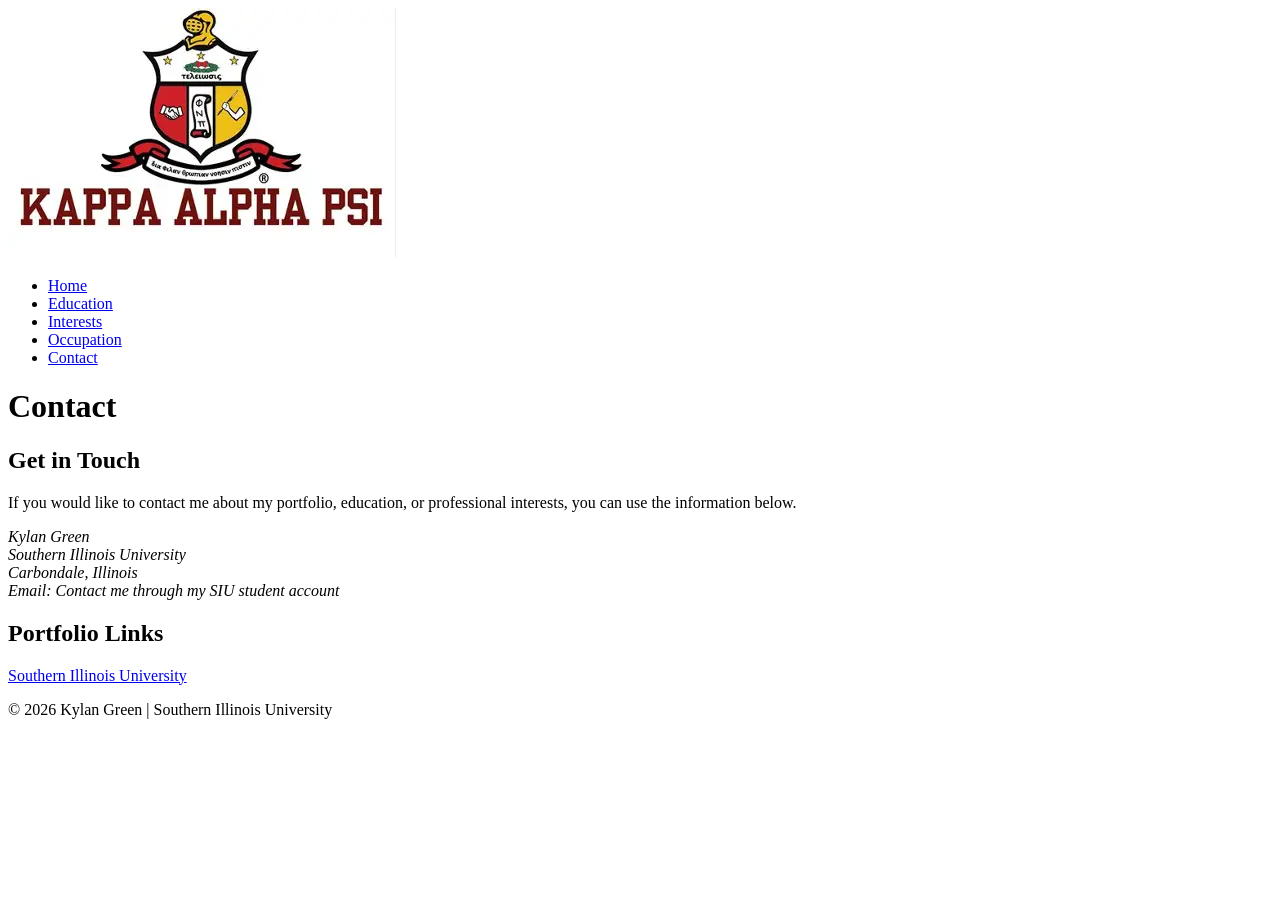
==== contact.htm @ e51d49d7 "Add files via upload" ====
<!DOCTYPE html>
<!--
    Kylan Green Personal Portfolio
    Date Developed: 09-24-26
    Date Tested: 09-24-26
    Southern Illinois University
-->
<html lang="en">
<head>
    <meta charset="utf-8">
    <meta name="description" content="Kylan Green personal portfolio">
    <meta name="keywords" content="Kylan Green, portfolio, education, interests, work experience">
    <title>Kylan Green | Contact</title>
    <link rel="stylesheet" href="style/main.css">
        <link rel="stylesheet" href="style/slicknav.css">
        <meta name="viewport" content="width=device-width, initial-scale=1.0">
        <script src="https://code.jquery.com/jquery-3.7.1.min.js"></script>
        <script src="js/jquery.slicknav.min.js"></script>
        <script>
            $(function () {
                $('#nav_menu').slicknav({
                    prependTo: '#mobile_menu',
                    label: 'MENU',
                    closeOnClick: true
                });
            });
        </script>
</head>
<body>
    <header class="site-header">
        <img class="portfolio-image" src="images/Kapsi.webp" alt="Kappa Alpha Psi graphic">
    </header>
    <nav id="mobile_menu"></nav>
        <nav id="nav_menu" aria-label="Main navigation">
            <ul>
                <li><a href="index.htm">Home</a></li>
                <li><a href="education.htm">Education</a></li>
                <li><a href="interests.htm">Interests</a></li>
                <li><a href="occupation.htm">Occupation</a></li>
                <li><a href="contact.htm" class="current">Contact</a></li>
            </ul>
        </nav>
    <!-- Portfolio navigation -->
<!-- Main page content -->
<!-- Supporting information -->
<!-- Lab 2 and Lab 3 requirements -->
    <main class="page-content">
        <h1>Contact</h1>
        <section class="card">
            <h2>Get in Touch</h2>
            <p>If you would like to contact me about my portfolio, education, or professional interests, you can use the information below.</p>
            <address>
                Kylan Green<br>
                Southern Illinois University<br>
                Carbondale, Illinois<br>
                Email: Contact me through my SIU student account
            </address>
        </section>
        <section class="card">
            <h2>Portfolio Links</h2>
            <p><a href="https://www.siu.edu" target="_blank" rel="noopener">Southern Illinois University</a></p>
        </section>
    </main>
    <footer>
        <p>&copy; 2026 Kylan Green | Southern Illinois University</p>
    </footer>
</body>
</html>
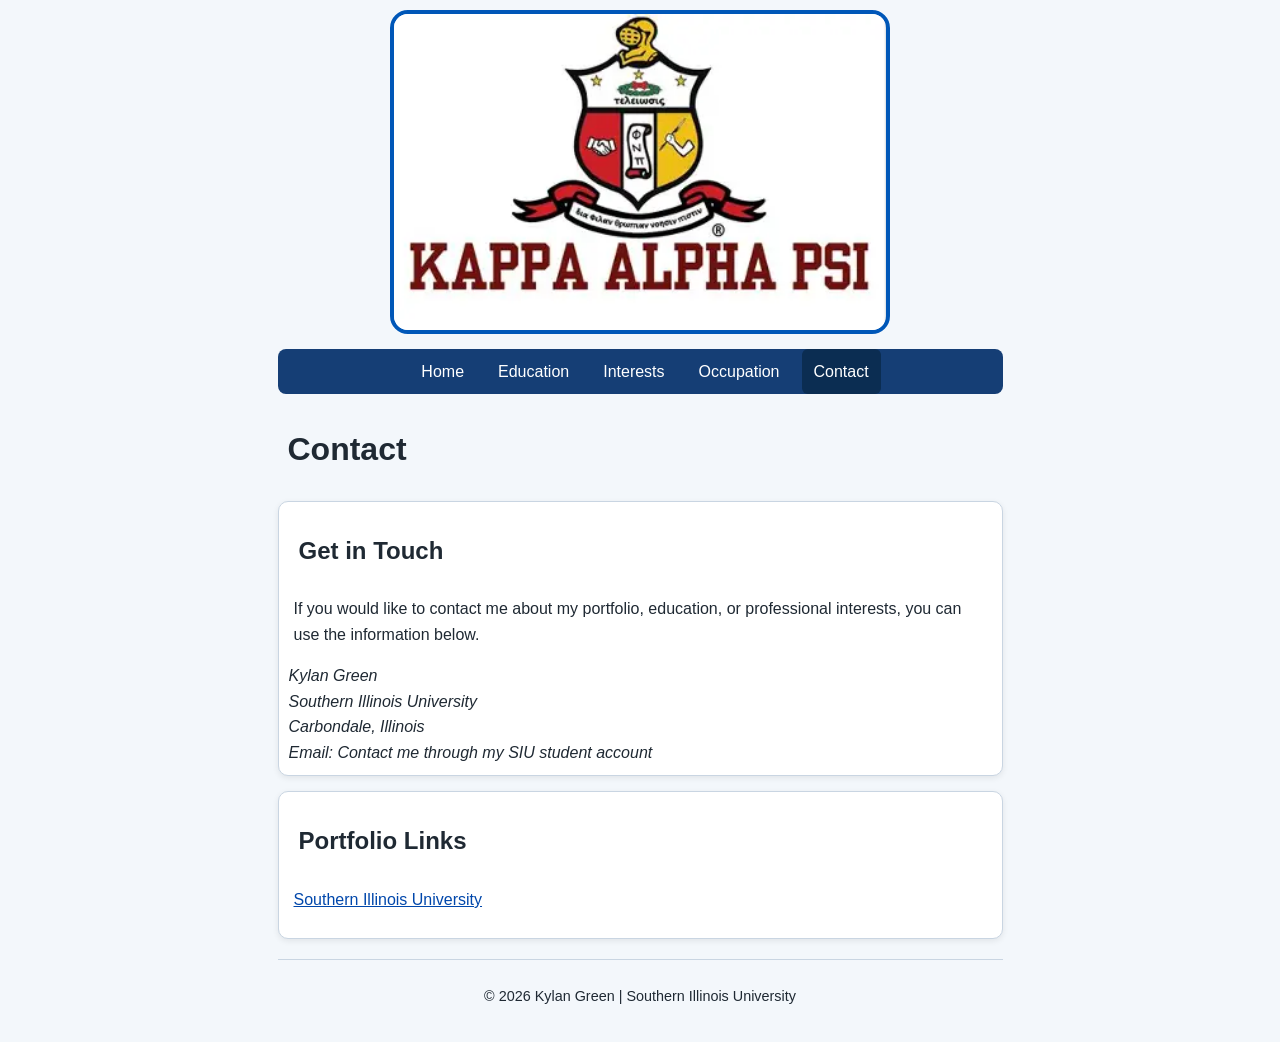
==== commit 81c20445: "Update contact.htm" ====
--- a/contact.htm
+++ b/contact.htm
@@ -29,6 +29,7 @@
 <body>
     <header class="site-header">
         <img class="portfolio-image" src="images/Kapsi.webp" alt="Kappa Alpha Psi graphic">
+        <link rel="icon" href="images/favicon.ico" type="image/x-icon">
     </header>
     <nav id="mobile_menu"></nav>
         <nav id="nav_menu" aria-label="Main navigation">
--- a/style/main.css
+++ b/style/main.css
@@ -0,0 +1,166 @@
+/*
+    Kylan Green Personal Portfolio - Main CSS
+    Date Developed: 09-24-26
+    Date Tested: 09-24-26
+    Lab 2 and Lab 3 external style sheet
+*/
+
+/* Basic page layout and Lab 2 box-model requirements */
+* { box-sizing: border-box; }
+
+html { font-size: 100%; }
+
+body {
+    width: 725px;
+    max-width: calc(100% - 20px);
+    margin: 10px;
+    padding: 0;
+    margin-left: auto;
+    margin-right: auto;
+    background: #f3f7fb;
+    color: #1f2933;
+    font-family: Arial, Helvetica, sans-serif;
+    line-height: 1.6;
+}
+
+h1, h2, h3 {
+    padding: 10px;
+    margin: 10px 0;
+}
+
+p {
+    padding-left: 5px;
+    padding-right: 5px;
+}
+
+ul, ol {
+    padding-left: 30px;
+}
+
+li {
+    padding-left: 10px;
+    margin-bottom: 5px;
+}
+
+a { color: #0047ab; }
+a:hover, a:focus { text-decoration: none; }
+
+/* Lab 2 image border and position requirement; only the original portfolio image uses this class. */
+.portfolio-image {
+    display: block;
+    width: min(500px, 100%);
+    height: auto;
+    position: relative;
+    left: 0;
+    border: 4px solid #0057b8;
+    border-radius: 18px;
+    margin: 0 auto 15px;
+}
+
+.site-header {
+    text-align: center;
+}
+
+/* Desktop navigation */
+#mobile_menu { display: none; }
+
+#nav_menu {
+    background: #153e75;
+    border-radius: 8px;
+    margin: 10px 0 20px;
+}
+
+#nav_menu ul {
+    display: flex;
+    justify-content: center;
+    flex-wrap: wrap;
+    list-style: none;
+    margin: 0;
+    padding: 0;
+}
+
+#nav_menu li {
+    padding-left: 10px;
+    margin: 0;
+}
+
+#nav_menu a {
+    display: block;
+    color: white;
+    text-decoration: none;
+    padding: 10px 12px;
+}
+
+#nav_menu a:hover, #nav_menu a:focus, #nav_menu a.current {
+    background: #0b2d52;
+    border-radius: 6px;
+}
+
+.page-content {
+    width: 100%;
+}
+
+.card {
+    background: white;
+    border: 1px solid #c9d5e2;
+    border-radius: 10px;
+    padding: 10px;
+    margin: 15px 0;
+    box-shadow: 0 2px 6px rgba(0,0,0,.08);
+}
+
+blockquote {
+    margin: 15px 10px;
+    padding: 10px 15px;
+    border-left: 4px solid #0057b8;
+    background: #eaf2fb;
+}
+
+/* Lab 2 two-column layout without CSS Grid */
+.two-column {
+    display: flex;
+    align-items: stretch;
+    gap: 20px;
+}
+
+.column {
+    flex: 1 1 0;
+    min-width: 0;
+}
+
+footer {
+    margin-top: 20px;
+    padding: 10px;
+    text-align: center;
+    border-top: 1px solid #c9d5e2;
+    font-size: .9rem;
+}
+
+/* Lab 3 responsive design: four media queries, using fluid/flexible layout. */
+@media screen and (max-width: 900px) {
+    body { width: 100%; max-width: calc(100% - 20px); }
+    .portfolio-image { width: min(450px, 100%); }
+}
+
+@media screen and (max-width: 700px) {
+    #nav_menu { display: none; }
+    #mobile_menu { display: block; }
+    .two-column { flex-direction: column; gap: 0; }
+    .column { width: 100%; }
+}
+
+@media screen and (max-width: 550px) {
+    body { max-width: calc(100% - 16px); margin: 8px; }
+    h1 { font-size: 1.7rem; }
+    h2 { font-size: 1.25rem; }
+    .portfolio-image { width: 100%; }
+    .card { margin: 10px 0; }
+}
+
+@media screen and (max-width: 400px) {
+    body { max-width: calc(100% - 12px); margin: 6px; }
+    h1, h2, h3 { padding: 10px 6px; }
+    p { padding-left: 5px; padding-right: 5px; }
+    .card { padding: 8px; }
+    footer { font-size: .8rem; }
+}
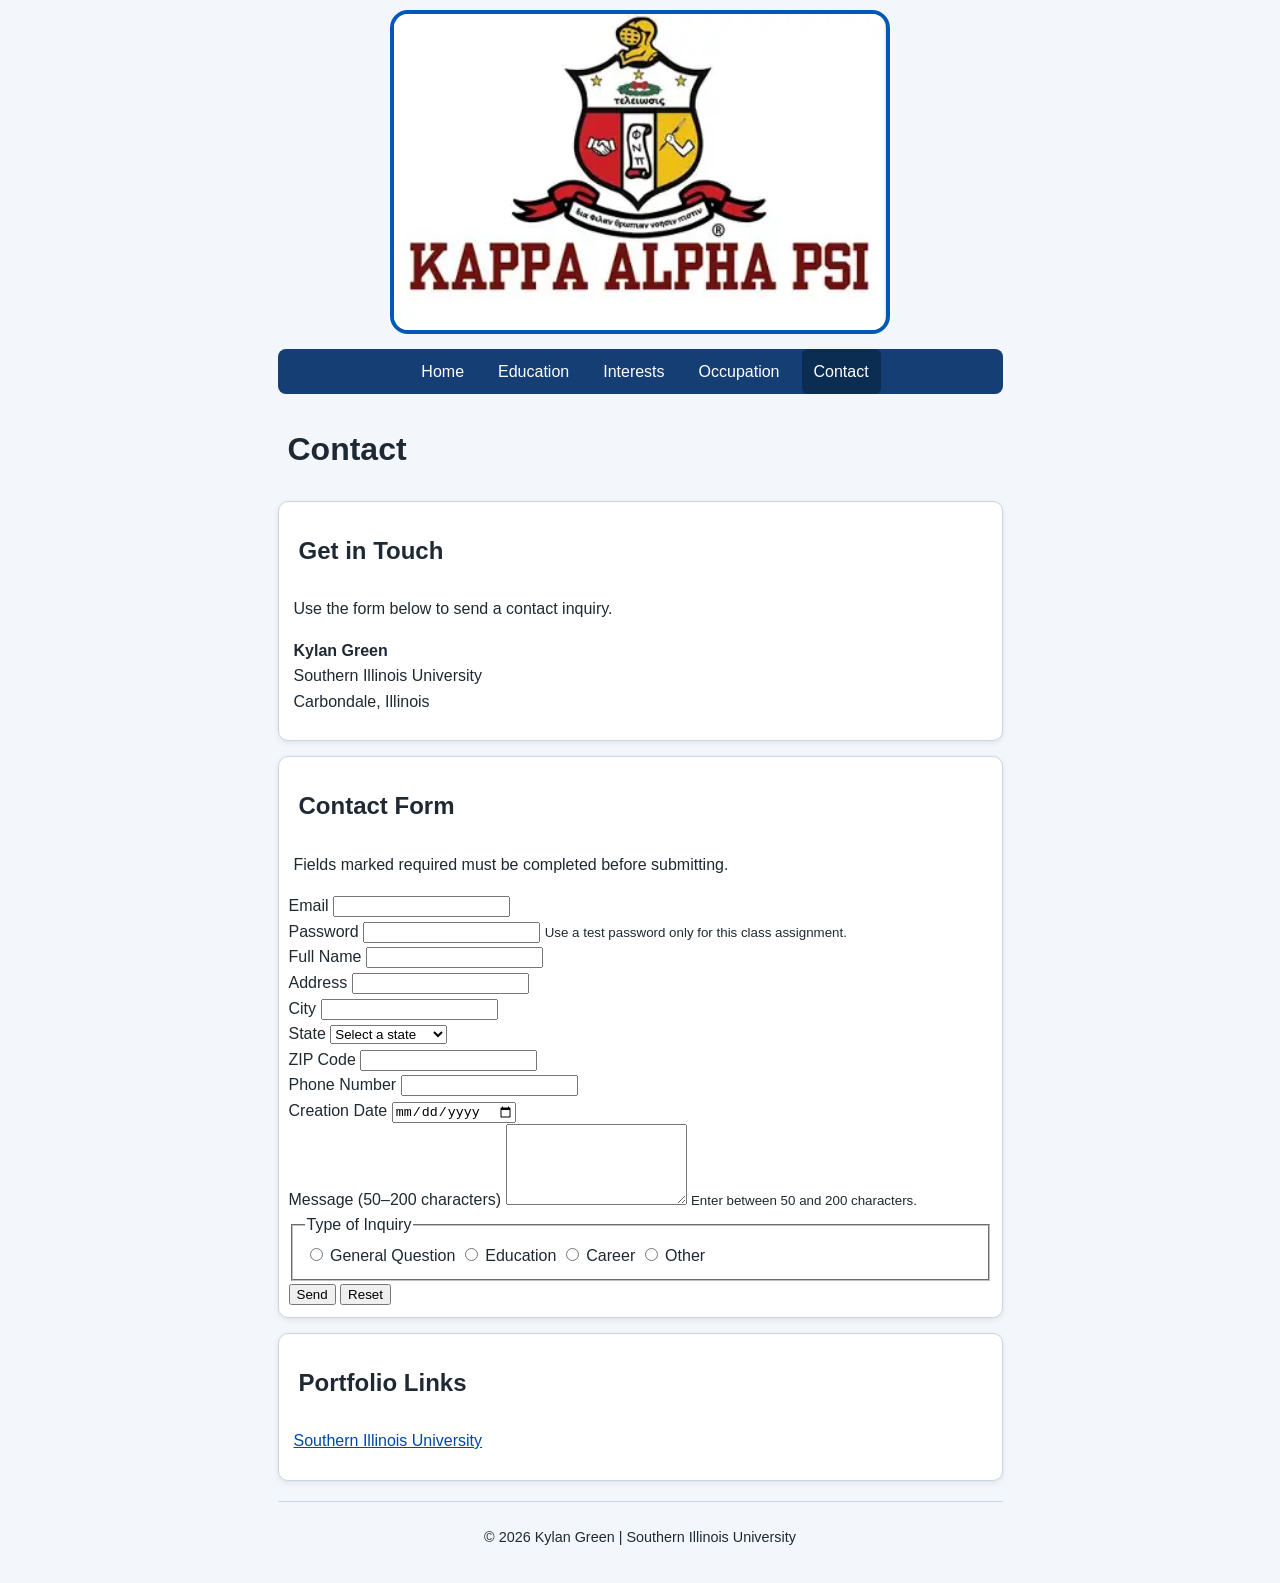
==== commit d2e8a760: "Update contact.htm" ====
--- a/contact.htm
+++ b/contact.htm
@@ -1,69 +1,230 @@
+
 <!DOCTYPE html>
-<!--
-    Kylan Green Personal Portfolio
-    Date Developed: 09-24-26
-    Date Tested: 09-24-26
-    Southern Illinois University
--->
 <html lang="en">
 <head>
-    <meta charset="utf-8">
-    <meta name="description" content="Kylan Green personal portfolio">
-    <meta name="keywords" content="Kylan Green, portfolio, education, interests, work experience">
+    <meta charset="UTF-8">
+    <meta name="viewport" content="width=device-width, initial-scale=1.0">
+    <meta name="description" content="Contact Kylan Green through his personal portfolio website.">
     <title>Kylan Green | Contact</title>
+    <link rel="icon" href="images/favicon.ico" type="image/x-icon">
     <link rel="stylesheet" href="style/main.css">
-        <link rel="stylesheet" href="style/slicknav.css">
-        <meta name="viewport" content="width=device-width, initial-scale=1.0">
-        <script src="https://code.jquery.com/jquery-3.7.1.min.js"></script>
-        <script src="js/jquery.slicknav.min.js"></script>
-        <script>
-            $(function () {
-                $('#nav_menu').slicknav({
-                    prependTo: '#mobile_menu',
-                    label: 'MENU',
-                    closeOnClick: true
-                });
+    <link rel="stylesheet" href="style/slicknav.css">
+    <script src="https://code.jquery.com/jquery-3.7.1.min.js"></script>
+    <script src="js/jquery.slicknav.min.js"></script>
+    <script>
+        $(document).ready(function () {
+            $("#nav_menu").slicknav({
+                prependTo: "#mobile_menu",
+                label: ""
             });
-        </script>
+        });
+    </script>
 </head>
+
 <body>
     <header class="site-header">
-        <img class="portfolio-image" src="images/Kapsi.webp" alt="Kappa Alpha Psi graphic">
-        <link rel="icon" href="images/favicon.ico" type="image/x-icon">
+        <img src="images/Kapsi.webp"
+             alt="Kappa Alpha Psi logo"
+             class="portfolio-image"
+             onmouseover="this.src='images/Kapsi-hover.webp'"
+             onmouseout="this.src='images/Kapsi.webp'">
     </header>
+
     <nav id="mobile_menu"></nav>
-        <nav id="nav_menu" aria-label="Main navigation">
-            <ul>
-                <li><a href="index.htm">Home</a></li>
-                <li><a href="education.htm">Education</a></li>
-                <li><a href="interests.htm">Interests</a></li>
-                <li><a href="occupation.htm">Occupation</a></li>
-                <li><a href="contact.htm" class="current">Contact</a></li>
-            </ul>
-        </nav>
-    <!-- Portfolio navigation -->
-<!-- Main page content -->
-<!-- Supporting information -->
-<!-- Lab 2 and Lab 3 requirements -->
+
+    <nav id="nav_menu">
+        <ul>
+            <li><a href="index.htm">Home</a></li>
+            <li><a href="education.htm">Education</a></li>
+            <li><a href="interests.htm">Interests</a></li>
+            <li><a href="occupation.htm">Occupation</a></li>
+            <li><a href="contact.htm" class="current">Contact</a></li>
+        </ul>
+    </nav>
+
     <main class="page-content">
         <h1>Contact</h1>
+
         <section class="card">
             <h2>Get in Touch</h2>
-            <p>If you would like to contact me about my portfolio, education, or professional interests, you can use the information below.</p>
-            <address>
-                Kylan Green<br>
-                Southern Illinois University<br>
-                Carbondale, Illinois<br>
-                Email: Contact me through my SIU student account
-            </address>
+            <p>Use the form below to send a contact inquiry.</p>
+            <p><strong>Kylan Green</strong><br>
+            Southern Illinois University<br>
+            Carbondale, Illinois</p>
         </section>
+
+        <section class="card">
+            <h2>Contact Form</h2>
+            <p>Fields marked required must be completed before submitting.</p>
+
+            <form class="contact-form" action="response.htm" method="get">
+                <div class="form-field">
+                    <label for="email">Email</label>
+                    <input type="email" id="email" name="email"
+                           autocomplete="email" required>
+                </div>
+
+                <div class="form-field">
+                    <label for="password">Password</label>
+                    <input type="password" id="password" name="password"
+                           minlength="8" autocomplete="new-password" required>
+                    <small>Use a test password only for this class assignment.</small>
+                </div>
+
+                <div class="form-field">
+                    <label for="fullname">Full Name</label>
+                    <input type="text" id="fullname" name="fullname"
+                           autocomplete="name" required>
+                </div>
+
+                <div class="form-field">
+                    <label for="address">Address</label>
+                    <input type="text" id="address" name="address"
+                           autocomplete="street-address" required>
+                </div>
+
+                <div class="form-field">
+                    <label for="city">City</label>
+                    <input type="text" id="city" name="city"
+                           autocomplete="address-level2" required>
+                </div>
+
+                <div class="form-field">
+                    <label for="state">State</label>
+                    <select id="state" name="state"
+                            autocomplete="address-level1" required>
+                        <option value="">Select a state</option>
+                        <option value="Alabama">Alabama</option>
+                        <option value="Alaska">Alaska</option>
+                        <option value="Arizona">Arizona</option>
+                        <option value="Arkansas">Arkansas</option>
+                        <option value="California">California</option>
+                        <option value="Colorado">Colorado</option>
+                        <option value="Connecticut">Connecticut</option>
+                        <option value="Delaware">Delaware</option>
+                        <option value="Florida">Florida</option>
+                        <option value="Georgia">Georgia</option>
+                        <option value="Hawaii">Hawaii</option>
+                        <option value="Idaho">Idaho</option>
+                        <option value="Illinois">Illinois</option>
+                        <option value="Indiana">Indiana</option>
+                        <option value="Iowa">Iowa</option>
+                        <option value="Kansas">Kansas</option>
+                        <option value="Kentucky">Kentucky</option>
+                        <option value="Louisiana">Louisiana</option>
+                        <option value="Maine">Maine</option>
+                        <option value="Maryland">Maryland</option>
+                        <option value="Massachusetts">Massachusetts</option>
+                        <option value="Michigan">Michigan</option>
+                        <option value="Minnesota">Minnesota</option>
+                        <option value="Mississippi">Mississippi</option>
+                        <option value="Missouri">Missouri</option>
+                        <option value="Montana">Montana</option>
+                        <option value="Nebraska">Nebraska</option>
+                        <option value="Nevada">Nevada</option>
+                        <option value="New Hampshire">New Hampshire</option>
+                        <option value="New Jersey">New Jersey</option>
+                        <option value="New Mexico">New Mexico</option>
+                        <option value="New York">New York</option>
+                        <option value="North Carolina">North Carolina</option>
+                        <option value="North Dakota">North Dakota</option>
+                        <option value="Ohio">Ohio</option>
+                        <option value="Oklahoma">Oklahoma</option>
+                        <option value="Oregon">Oregon</option>
+                        <option value="Pennsylvania">Pennsylvania</option>
+                        <option value="Rhode Island">Rhode Island</option>
+                        <option value="South Carolina">South Carolina</option>
+                        <option value="South Dakota">South Dakota</option>
+                        <option value="Tennessee">Tennessee</option>
+                        <option value="Texas">Texas</option>
+                        <option value="Utah">Utah</option>
+                        <option value="Vermont">Vermont</option>
+                        <option value="Virginia">Virginia</option>
+                        <option value="Washington">Washington</option>
+                        <option value="West Virginia">West Virginia</option>
+                        <option value="Wisconsin">Wisconsin</option>
+                        <option value="Wyoming">Wyoming</option>
+                    </select>
+                </div>
+
+                <div class="form-field">
+                    <label for="zip">ZIP Code</label>
+                    <input type="text" id="zip" name="zip"
+                           inputmode="numeric" autocomplete="postal-code"
+                           pattern="[0-9]{5}" maxlength="5"
+                           title="Enter a five-digit ZIP code" required>
+                </div>
+
+                <div class="form-field">
+                    <label for="phone">Phone Number</label>
+                    <input type="tel" id="phone" name="phone"
+                           autocomplete="tel"
+                           pattern="[0-9]{10}"
+                           inputmode="numeric" maxlength="10"
+                           title="Enter a 10-digit phone number without spaces or punctuation"
+                           required>
+                </div>
+
+                <div class="form-field">
+                    <label for="creationdate">Creation Date</label>
+                    <input type="date" id="creationdate" name="creationdate"
+                           required>
+                </div>
+
+                <div class="form-field">
+                    <label for="message">Message (50–200 characters)</label>
+                    <textarea id="message" name="message"
+                              minlength="50" maxlength="200"
+                              rows="5" required></textarea>
+                    <small>Enter between 50 and 200 characters.</small>
+                </div>
+
+                <fieldset class="form-field">
+                    <legend>Type of Inquiry</legend>
+
+                    <label class="radio-option">
+                        <input type="radio" name="inquiry"
+                               value="General Question" required>
+                        General Question
+                    </label>
+
+                    <label class="radio-option">
+                        <input type="radio" name="inquiry"
+                               value="Education">
+                        Education
+                    </label>
+
+                    <label class="radio-option">
+                        <input type="radio" name="inquiry"
+                               value="Career">
+                        Career
+                    </label>
+
+                    <label class="radio-option">
+                        <input type="radio" name="inquiry"
+                               value="Other">
+                        Other
+                    </label>
+                </fieldset>
+
+                <div class="form-buttons">
+                    <button type="submit">Send</button>
+                    <button type="reset" class="reset-button">Reset</button>
+                </div>
+            </form>
+        </section>
+
         <section class="card">
             <h2>Portfolio Links</h2>
-            <p><a href="https://www.siu.edu" target="_blank" rel="noopener">Southern Illinois University</a></p>
+            <p>
+                <a href="https://siu.edu/" target="_blank"
+                   rel="noopener noreferrer">Southern Illinois University</a>
+            </p>
         </section>
     </main>
+
     <footer>
-        <p>&copy; 2026 Kylan Green | Southern Illinois University</p>
+        <p>© 2026 Kylan Green | Southern Illinois University</p>
     </footer>
 </body>
 </html>
--- a/style/main.css
+++ b/style/main.css
@@ -116,17 +116,33 @@
     background: #eaf2fb;
 }
 
-/* Lab 2 two-column layout without CSS Grid */
+
+/* Interests page: two columns on desktop */
 .two-column {
     display: flex;
+    flex-direction: row;
     align-items: stretch;
     gap: 20px;
 }
 
 .column {
-    flex: 1 1 0;
+    flex: 1 1 50%;
     min-width: 0;
 }
+
+/* Stack the columns on mobile */
+@media screen and (max-width: 700px) {
+    .two-column {
+        flex-direction: column;
+        gap: 0;
+    }
+
+    .column {
+        flex: 1 1 100%;
+        width: 100%;
+    }
+}
+
 
 footer {
     margin-top: 20px;
@@ -164,3 +180,101 @@
     .card { padding: 8px; }
     footer { font-size: .8rem; }
 }
+
+/* Responsive table container */
+.table-responsive {
+    width: 100%;
+    max-width: 100%;
+    overflow-x: auto;
+    margin: 15px 0;
+    border-radius: 6px;
+    -webkit-overflow-scrolling: touch;
+}
+
+/* Main portfolio table */
+.portfolio-table {
+    width: 100%;
+    min-width: 760px;
+    border-collapse: collapse;
+    border: 1px solid #153e75;
+    background-color: #ffffff;
+    font-size: 0.9rem;
+    line-height: 1.5;
+}
+
+/* Table caption */
+.portfolio-table caption {
+    caption-side: top;
+    padding: 12px 8px;
+    color: #153e75;
+    font-size: 1.05rem;
+    font-weight: bold;
+    text-align: left;
+}
+
+/* Table header */
+.portfolio-table thead {
+    background-color: #153e75;
+    color: #ffffff;
+}
+
+.portfolio-table th {
+    padding: 12px 10px;
+    border: 1px solid #153e75;
+    text-align: left;
+    vertical-align: top;
+}
+
+/* Table cells */
+.portfolio-table td {
+    padding: 10px;
+    border: 1px solid #9aafc5;
+    text-align: left;
+    vertical-align: top;
+    overflow-wrap: break-word;
+}
+
+/* Alternating row colors */
+.portfolio-table tbody tr:nth-child(even) {
+    background-color: #edf3fa;
+}
+
+/* Highlight a row when the pointer moves over it */
+.portfolio-table tbody tr:hover {
+    background-color: #dce9f8;
+}
+
+/* Table footer */
+.portfolio-table tfoot {
+    background-color: #e2ebf5;
+    color: #153e75;
+    font-weight: bold;
+}
+
+.portfolio-table tfoot td {
+    border: 1px solid #153e75;
+    padding: 12px;
+}
+
+/* Lab 5 responsive table: screens 470px and below */
+@media screen and (max-width: 470px) {
+    .table-responsive {
+        width: 100%;
+        max-width: 100%;
+        overflow-x: auto;
+    }
+
+    .portfolio-table {
+        min-width: 760px;
+        font-size: 0.85rem;
+    }
+
+    .portfolio-table caption {
+        font-size: 1rem;
+    }
+
+    .portfolio-table th,
+    .portfolio-table td {
+        padding: 8px;
+    }
+}
